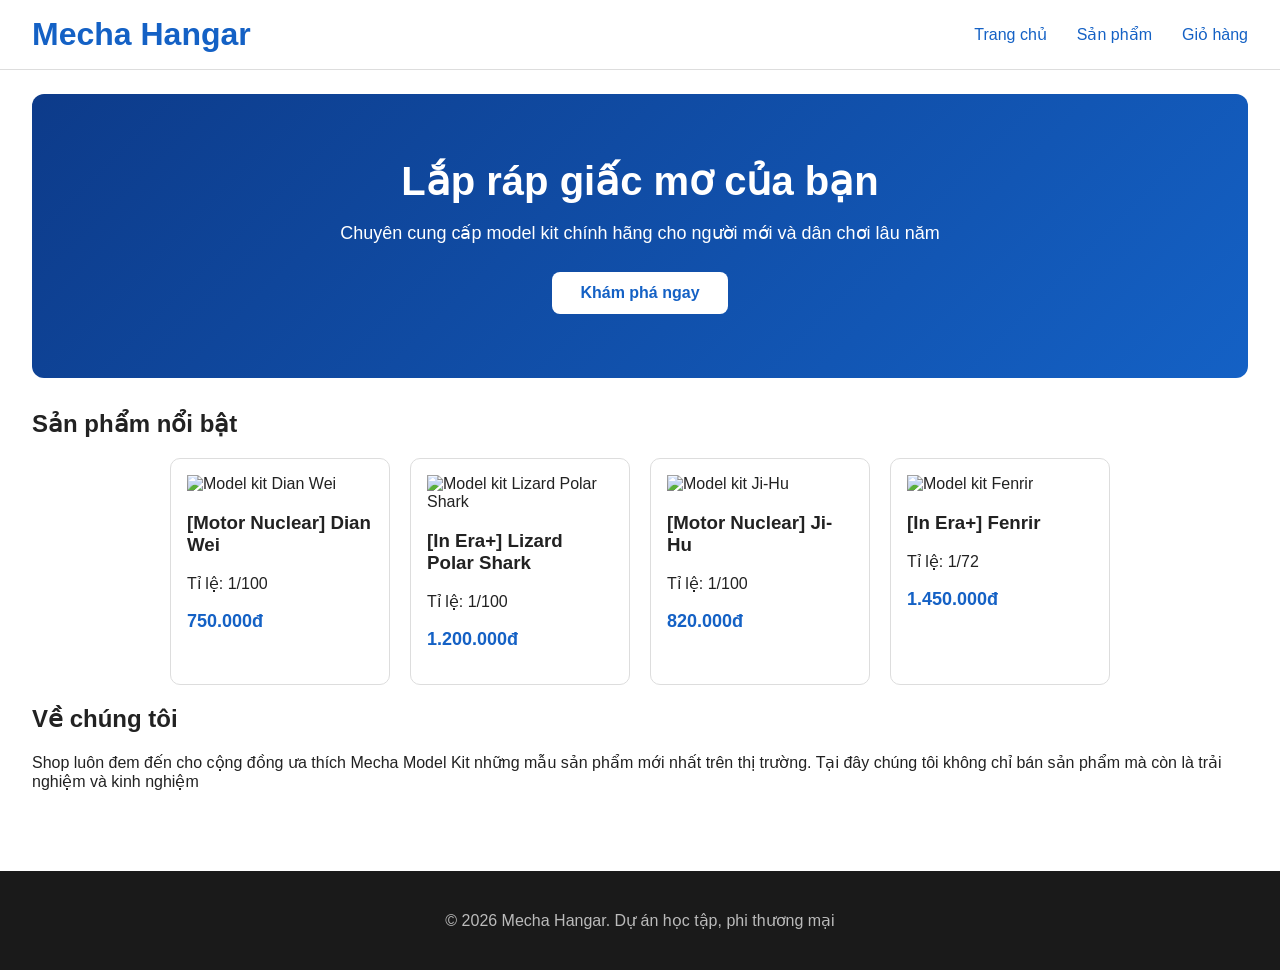
==== index.html @ 4bf40a0e "Hoàn thành giao diện trang chủ, danh sách và chi tiết sản phẩm" ====
<!DOCTYPE html>
<html lang="vi">

<head>
    <meta charset="UTF-8">
    <meta name="viewport" content="width=device-width, initial-scale=1.0">
    <title>Mecha Hangar - Shop Model Kit</title>
    <link rel="stylesheet" href="style.css">
</head>

<body>
    <header class="site-header">
        <h1 class="logo">Mecha Hangar</h1>
        <nav>
            <a href="index.html">Trang chủ</a>
            <a href="san-pham.html">Sản phẩm</a>
            <a href="gio-hang.html">Giỏ hàng</a>
        </nav>
    </header>

    <main>
        <section class="hero">
            <h2 class="hero-title">Lắp ráp giấc mơ của bạn</h2>
            <p class="tagline">Chuyên cung cấp model kit chính hãng cho người mới và dân chơi lâu năm</p>
            <a href="san-pham.html" class="btn">Khám phá ngay</a>
        </section>

        <section>
            <h2>Sản phẩm nổi bật</h2>
            <div class="product-list">
                <div class="product-card">
                    <img src="https://placehold.co/300x300?text=Dian+Wei" alt="Model kit Dian Wei">
                    <h3>[Motor Nuclear] Dian Wei</h3>
                    <p>Tỉ lệ: 1/100</p>
                    <p class="price">750.000đ</p>
                </div>

                <div class="product-card">
                    <img src="https://placehold.co/300x300?text=Lizard+Polar+Shark" alt="Model kit Lizard Polar Shark">
                    <h3>[In Era+] Lizard Polar Shark</h3>
                    <p>Tỉ lệ: 1/100</p>
                    <p class="price">1.200.000đ</p>
                </div>

                <div class="product-card">
                    <img src="https://placehold.co/300x300?text=Ji+Hu" alt="Model kit Ji-Hu">
                    <h3>[Motor Nuclear] Ji-Hu</h3>
                    <p>Tỉ lệ: 1/100</p>
                    <p class="price">820.000đ</p>
                </div>

                <div class="product-card">
                    <img src="https://placehold.co/300x300?text=Fenrir" alt="Model kit Fenrir">
                    <h3>[In Era+] Fenrir</h3>
                    <p>Tỉ lệ: 1/72</p>
                    <p class="price">1.450.000đ</p>
                </div>
            </div>
        </section>

        <section>
            <h2>Về chúng tôi</h2>
            <p>Shop luôn đem đến cho cộng đồng ưa thích Mecha Model Kit những mẫu sản phẩm mới nhất trên thị trường. Tại
                đây chúng tôi không chỉ bán sản phẩm mà còn là trải nghiệm và kinh nghiệm</p>
        </section>

    </main>

    <footer class="site-footer">
        <p>&copy; 2026 Mecha Hangar. Dự án học tập, phi thương mại</p>
    </footer>
</body>

</html>
---- style.css ----
* {
    box-sizing: border-box;
}

body {
    font-family: Arial, sans-serif;
    background-color: #ffffff;
    color: #222222;
    margin: 0;
    display: flex;
    flex-direction: column;
    min-height: 100vh;
}

.logo {
    color: #1461c5;
    font-size: 32px;
    margin: 0;
}

nav {
    display: flex;
    gap: 30px;
}

nav a {
    color: #1461c5;
    text-decoration: none;
}

nav a:hover {
    text-decoration: underline;
}

.product-card {
    width: 220px;
    padding: 16px;
    border: 1px solid #dddddd;
    border-radius: 10px;
}

.product-card img {
    width: 100%;
}

.price {
    color: #1461c5;
    font-weight: bold;
    font-size: 18px;
}

.product-list {
    display: flex;
    flex-wrap: wrap;
    gap: 20px;
    justify-content: center;
}

.site-header {
    display: flex;
    justify-content: space-between;
    align-items: center;
    padding: 16px 32px;
    border-bottom: 1px solid #dddddd;
}

main {
    padding: 24px 32px;
    flex: 1;
}

.hero {
    background: linear-gradient(135deg, #0d3b8a, #1461c5);
    color: #ffffff;
    text-align: center;
    padding: 64px 32px;
    border-radius: 12px;
    margin-bottom: 32px;
}

.hero-title {
    font-size: 40px;
    margin-top: 0;
    margin-bottom: 12px;
}

.tagline {
    font-size: 18px;
    margin-bottom: 28px;
}

.btn {
    display: inline-block;
    background-color: #ffffff;
    color: #1461c5;
    font-weight: bold;
    text-decoration: none;
    padding: 12px 28px;
    border-radius: 8px;
    transition: background-color 0.2s;
    font-size: 16px;
    font-family: inherit;
    cursor: pointer;
}

.btn:hover {
    background-color: #dce8fb;
}

.site-footer {
    background-color: #1a1a1a;
    color: #bbbbbb;
    text-align: center;
    padding: 24px;
    margin-top: 40px;
}

.product-grid {
    display: grid;
    grid-template-columns: repeat(4, 1fr);
    gap: 20px;
}

.product-grid .product-card {
    width: auto;
}

.toolbar {
    display: flex;
    flex-wrap: wrap;
    align-items: center;
    gap: 16px;
    margin-bottom: 24px;
}

.search-input {
    flex: 1;
    min-width: 220px;
    padding: 10px 14px;
    border: 1px solid #cccccc;
    border-radius: 8px;
    font-size: 16px;
}

.search-input:focus,
.quantity-input:focus {
    outline: none;
    border-color: #1461c5;
    box-shadow: 0 0 0 3px #dce8fb;
}

.filter-group {
    display: flex;
    align-items: center;
    gap: 8px;
}

select {
    padding: 10px;
    border: 1px solid #cccccc;
    border-radius: 8px;
    font-size: 16px;
    background-color: #ffffff;
}

.back-link {
    display: inline-block;
    color: #1461c5;
    text-decoration: none;
    margin-bottom: 20px;
}

.product-detail {
    display: grid;
    grid-template-columns: 1fr 1fr;
    gap: 40px;
}

.main-image {
    width: 100%;
    border-radius: 12px;
}

.thumbnails {
    display: flex;
    gap: 10px;
    margin-top: 12px;
}

.thumbnails img {
    width: 80px;
    border-radius: 8px;
    border: 2px solid transparent;
    cursor: pointer;
}

.thumbnails img:hover {
    border-color: #1461c5;
}

.brand {
    corlor: #777777;
    text-transform: uppercase;
    letter-spacing: 1px;
    font-size: 14px;
    margin: 0;
}

.detail-price {
    font-size: 28px;
}

.specs {
    width: 100%;
    border-collapse: collapse;
    margin: 28px 0;
}

.specs th,
.specs td {
    text-align: left;
    padding: 10px;
    border-bottom: 1px solid #eeeeee;
}

.specs th {
    width: 40%;
    color: #555555;
    font-weight: normal;
}

.buy-box {
    display: flex;
    flex-wrap: wrap;
    align-items: center;
    gap: 12px;
}

.quantity-input {
    width: 70px;
    padding: 10px;
    border: 1px solid #cccccc;
    border-radius: 8px;
    font-size: 16px;
}

.btn-primary {
    background-color: #1461c5;
    color: #ffffff;
    border: 2px solid #1461c5;
}

.btn-primary:hover {
    background-color: #0d3b8a;
    border-color: #0d3b8a;
}

.btn-secondary {
    background-color: #ffffff;
    color: #1461c5;
    border: 2px solid #1461c5;
}

.btn-secondary:hover {
    background-color: #0d3b8a;
    border-color: #0d3b8a;
    color: #ffffff;
}

.product-card h3 a {
    color: inherit;
    text-decoration: none;
}

.product-card h3 a:hover {
    color: #1461c5;
}

@media (max-width: 900px) {
    .product-grid {
        grid-template-columns: repeat(3, 1fr);
    }
}

@media (max-width: 600px) {
    .site-header {
        flex-direction: column;
        gap: 12px;
        padding: 16px;
    }

    main {
        padding: 16px;
    }

    .hero {
        padding: 40px 20px;
    }

    .hero-title {
        font-size: 28px;
    }

    .product-card {
        width: calc(50% - 10px);
    }

    .product-grid {
        grid-template-columns: repeat(2, 1fr);
    }

    .product-detail {
        grid-template-columns: 1fr;
        gap: 24px;
    }
}
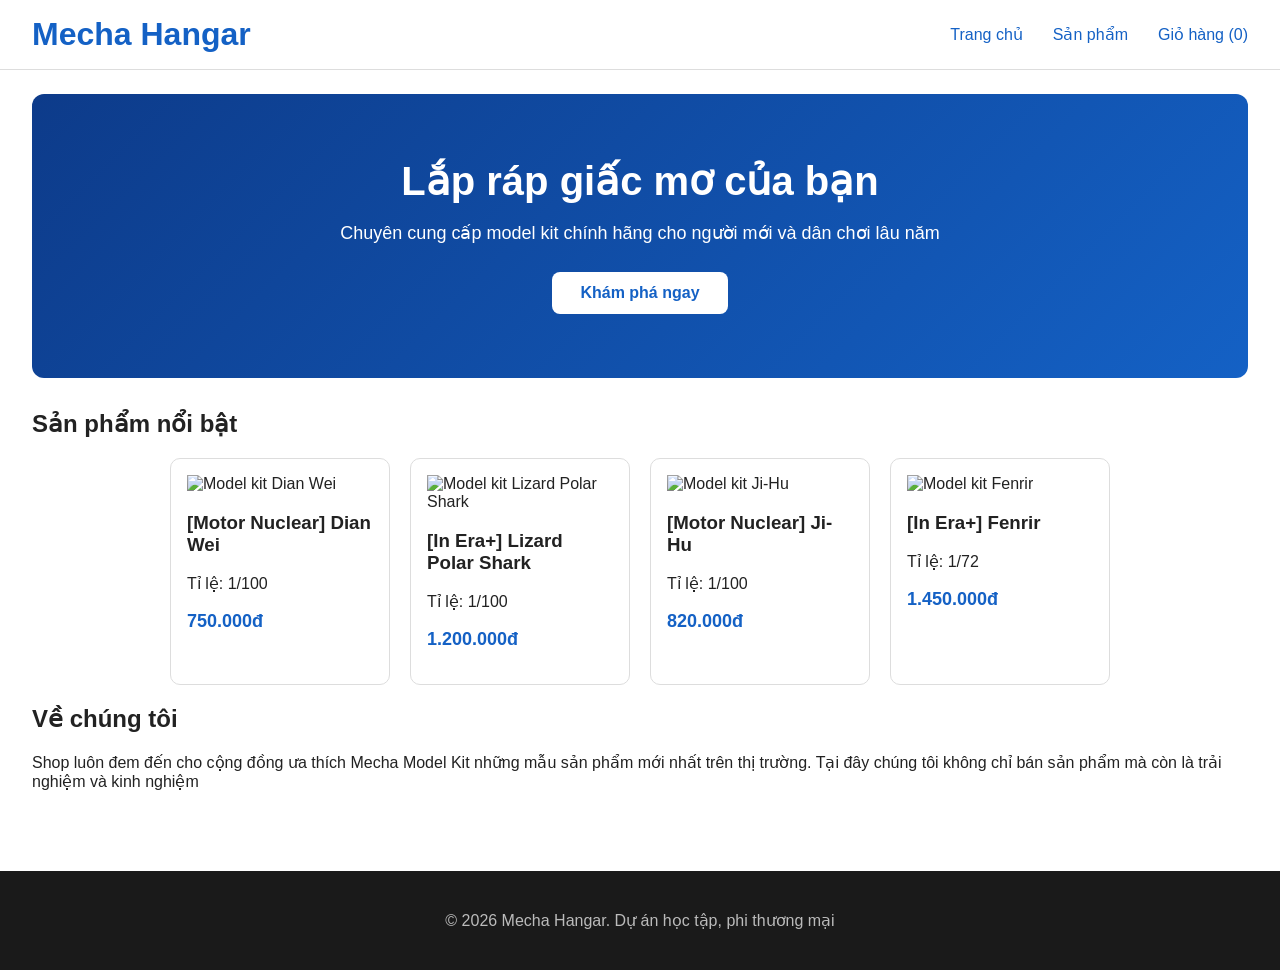
==== commit fec5a09e: "Bổ sung lưu giỏ hàng bằng localStorage" ====
--- a/index.html
+++ b/index.html
@@ -14,7 +14,7 @@
         <nav>
             <a href="index.html">Trang chủ</a>
             <a href="san-pham.html">Sản phẩm</a>
-            <a href="gio-hang.html">Giỏ hàng</a>
+            <a href="gio-hang.html">Giỏ hàng (<span id="cart-count">0</span>)</a>
         </nav>
     </header>
 
@@ -69,6 +69,9 @@
     <footer class="site-footer">
         <p>&copy; 2026 Mecha Hangar. Dự án học tập, phi thương mại</p>
     </footer>
+
+    <script src="cart.js"></script>
+
 </body>
 
 </html>
--- a/style.css
+++ b/style.css
@@ -143,6 +143,7 @@
 }
 
 .search-input:focus,
+select:focus,
 .quantity-input:focus {
     outline: none;
     border-color: #1461c5;
@@ -198,8 +199,12 @@
     border-color: #1461c5;
 }
 
+.thumbnails img.active {
+    border-color: #1461c5;
+}
+
 .brand {
-    corlor: #777777;
+    color: #777777;
     text-transform: uppercase;
     letter-spacing: 1px;
     font-size: 14px;
@@ -276,6 +281,23 @@
     color: #1461c5;
 }
 
+.out-of-stock {
+    color: #690202;
+    font-weight: bold;
+}
+
+.btn:disabled {
+    opacity: 0.4;
+    pointer-events: none;
+}
+
+.empty-message {
+    grid-column: 1 / -1;
+    text-align: center;
+    color: #777777;
+    padding: 40px 0;
+}
+
 @media (max-width: 900px) {
     .product-grid {
         grid-template-columns: repeat(3, 1fr);
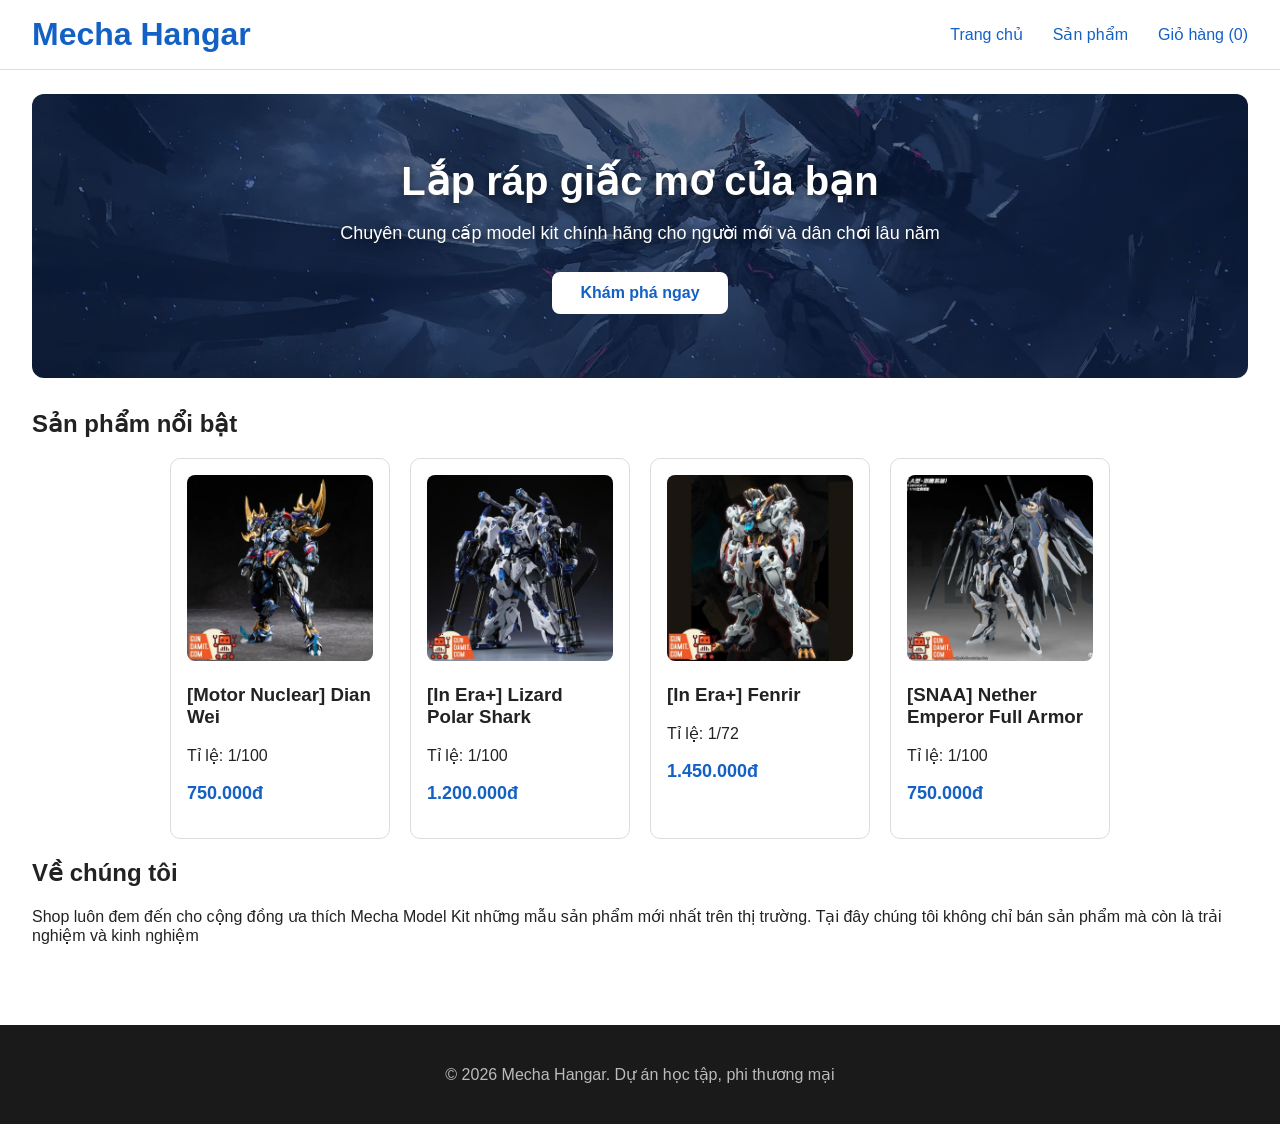
==== commit 1b16cb2e: "Thêm ảnh banner trang chủ, thêm chi tiết sản phẩm nổi bật" ====
--- a/index.html
+++ b/index.html
@@ -27,35 +27,7 @@
 
         <section>
             <h2>Sản phẩm nổi bật</h2>
-            <div class="product-list">
-                <div class="product-card">
-                    <img src="https://placehold.co/300x300?text=Dian+Wei" alt="Model kit Dian Wei">
-                    <h3>[Motor Nuclear] Dian Wei</h3>
-                    <p>Tỉ lệ: 1/100</p>
-                    <p class="price">750.000đ</p>
-                </div>
-
-                <div class="product-card">
-                    <img src="https://placehold.co/300x300?text=Lizard+Polar+Shark" alt="Model kit Lizard Polar Shark">
-                    <h3>[In Era+] Lizard Polar Shark</h3>
-                    <p>Tỉ lệ: 1/100</p>
-                    <p class="price">1.200.000đ</p>
-                </div>
-
-                <div class="product-card">
-                    <img src="https://placehold.co/300x300?text=Ji+Hu" alt="Model kit Ji-Hu">
-                    <h3>[Motor Nuclear] Ji-Hu</h3>
-                    <p>Tỉ lệ: 1/100</p>
-                    <p class="price">820.000đ</p>
-                </div>
-
-                <div class="product-card">
-                    <img src="https://placehold.co/300x300?text=Fenrir" alt="Model kit Fenrir">
-                    <h3>[In Era+] Fenrir</h3>
-                    <p>Tỉ lệ: 1/72</p>
-                    <p class="price">1.450.000đ</p>
-                </div>
-            </div>
+            <div class="product-list" id="featured-list"></div>
         </section>
 
         <section>
@@ -70,7 +42,10 @@
         <p>&copy; 2026 Mecha Hangar. Dự án học tập, phi thương mại</p>
     </footer>
 
+    <script src="data.js"></script>
     <script src="cart.js"></script>
+    <script src="trang-chu.js"></script>
+</body>
 
 </body>
 
--- a/style.css
+++ b/style.css
@@ -41,6 +41,10 @@
 
 .product-card img {
     width: 100%;
+    aspect-ratio: 1 / 1;
+    object-fit: cover;
+    border-radius: 8px;
+    background-color: #f2f2f2;
 }
 
 .price {
@@ -70,7 +74,11 @@
 }
 
 .hero {
-    background: linear-gradient(135deg, #0d3b8a, #1461c5);
+    background:
+        linear-gradient(rgba(10, 30, 70, 0.65), rgba(10, 30, 70, 0.65)),
+        url("images/banner.webp");
+    background-size: cover;
+    background-position: center;
     color: #ffffff;
     text-align: center;
     padding: 64px 32px;
@@ -82,11 +90,13 @@
     font-size: 40px;
     margin-top: 0;
     margin-bottom: 12px;
+    text-shadow: 0 2px 8px rgba(0, 0, 0, 0.5);
 }
 
 .tagline {
     font-size: 18px;
     margin-bottom: 28px;
+    text-shadow: 0 2px 8px rgba(0, 0, 0, 0.5);
 }
 
 .btn {
@@ -144,7 +154,8 @@
 
 .search-input:focus,
 select:focus,
-.quantity-input:focus {
+.quantity-input:focus,
+.form-control:focus {
     outline: none;
     border-color: #1461c5;
     box-shadow: 0 0 0 3px #dce8fb;
@@ -179,7 +190,10 @@
 
 .main-image {
     width: 100%;
+    aspect-ratio: 1 / 1;
+    object-fit: cover;
     border-radius: 12px;
+    background-color: #f2f2f2;
 }
 
 .thumbnails {
@@ -193,6 +207,8 @@
     border-radius: 8px;
     border: 2px solid transparent;
     cursor: pointer;
+    aspect-ratio: 1 / 1;
+    object-fit: cover;
 }
 
 .thumbnails img:hover {
@@ -298,6 +314,190 @@
     padding: 40px 0;
 }
 
+.hidden {
+    display: none;
+}
+
+.cart-layout {
+    display: grid;
+    grid-template-columns: 2fr 1fr;
+    gap: 32px;
+    align-items: start;
+}
+
+.cart-item {
+    display: grid;
+    grid-template-columns: 80px 1fr auto auto auto;
+    align-items: center;
+    gap: 16px;
+    padding: 16px 0;
+    border-bottom: 1px solid #eeeeee;
+}
+
+.cart-item-image {
+    width: 80px;
+    border-radius: 8px;
+    aspect-ratio: 1 / 1;
+    object-fit: cover;
+}
+
+.cart-item-info h3 {
+    margin: 0 0 4px;
+    font-size: 16px;
+}
+
+.cart-item-info h3 a {
+    color: inherit;
+    text-decoration: none;
+}
+
+.cart-item-info .price {
+    margin: 4px 0 0;
+    font-size: 15px;
+}
+
+.quantity-control {
+    display: flex;
+    align-items: center;
+    gap: 10px;
+}
+
+.qty-btn {
+    width: 32px;
+    height: 32px;
+    border: 1px solid #cccccc;
+    border-radius: 6px;
+    background-color: #ffffff;
+    font-size: 18px;
+    font-family: inherit;
+    cursor: pointer;
+}
+
+.qty-btn:hover {
+    border-color: #1461c5;
+    color: #1461c5;
+}
+
+.line-total {
+    margin: 0;
+    min-width: 110px;
+    text-align: right;
+    font-weight: bold;
+}
+
+.remove-btn {
+    background: none;
+    border: none;
+    color: #c62828;
+    font-size: 14px;
+    font-family: inherit;
+    cursor: pointer;
+}
+
+.remove-btn:hover {
+    text-decoration: underline;
+}
+
+.cart-summary {
+    border: 1px solid #dddddd;
+    border-radius: 12px;
+    padding: 24px;
+}
+
+.cart-summary h3 {
+    margin-top: 0;
+}
+
+.summary-row {
+    display: flex;
+    justify-content: space-between;
+    margin-bottom: 12px;
+}
+
+.summary-total {
+    font-size: 20px;
+    font-weight: bold;
+    border-top: 1px solid #eeeeee;
+    padding-top: 12px;
+}
+
+.checkout-btn {
+    display: block;
+    text-align: center;
+    margin-top: 16px;
+}
+
+.empty-cart {
+    text-align: center;
+    padding: 40px 0;
+}
+
+.checkout-layout {
+    display: grid;
+    grid-template-columns: 2fr 1fr;
+    gap: 32px;
+    align-items: start;
+}
+
+.checkout-form h3 {
+    margin-top: 24px;
+}
+
+.form-group {
+    margin-bottom: 16px;
+}
+
+.form-group label {
+    display: block;
+    margin-bottom: 6px;
+    font-weight: bold;
+}
+
+.form-control {
+    width: 100%;
+    padding: 10px 14px;
+    border: 1px solid #cccccc;
+    border-radius: 8px;
+    font-size: 16px;
+    font-family: inherit;
+}
+
+textarea.form-control {
+    min-height: 80px;
+    resize: vertical;
+}
+
+.form-control.invalid {
+    border-color: #c62828;
+}
+
+.error-message {
+    margin: 6px 0 0;
+    color: #c62828;
+    font-size: 14px;
+}
+
+.form-group .radio-option {
+    display: flex;
+    align-items: center;
+    gap: 8px;
+    font-weight: normal;
+    cursor: pointer;
+}
+
+.order-item {
+    display: flex;
+    justify-content: space-between;
+    gap: 12px;
+    margin-bottom: 10px;
+    font-size: 15px;
+}
+
+.order-success {
+    text-align: center;
+    padding: 40px 0;
+}
+
 @media (max-width: 900px) {
     .product-grid {
         grid-template-columns: repeat(3, 1fr);
@@ -335,4 +535,31 @@
         grid-template-columns: 1fr;
         gap: 24px;
     }
+
+    .cart-layout {
+        grid-template-columns: 1fr;
+    }
+
+    .cart-item {
+        grid-template-columns: 64px 1fr;
+    }
+
+    .cart-item-image {
+        width: 64px;
+    }
+
+    .quantity-control,
+    .line-total,
+    .remove-btn {
+        grid-column: 2;
+        justify-self: start;
+    }
+
+    .line-total {
+        text-align: left;
+    }
+
+    .checkout-layout {
+        grid-template-columns: 1fr;
+    }
 }
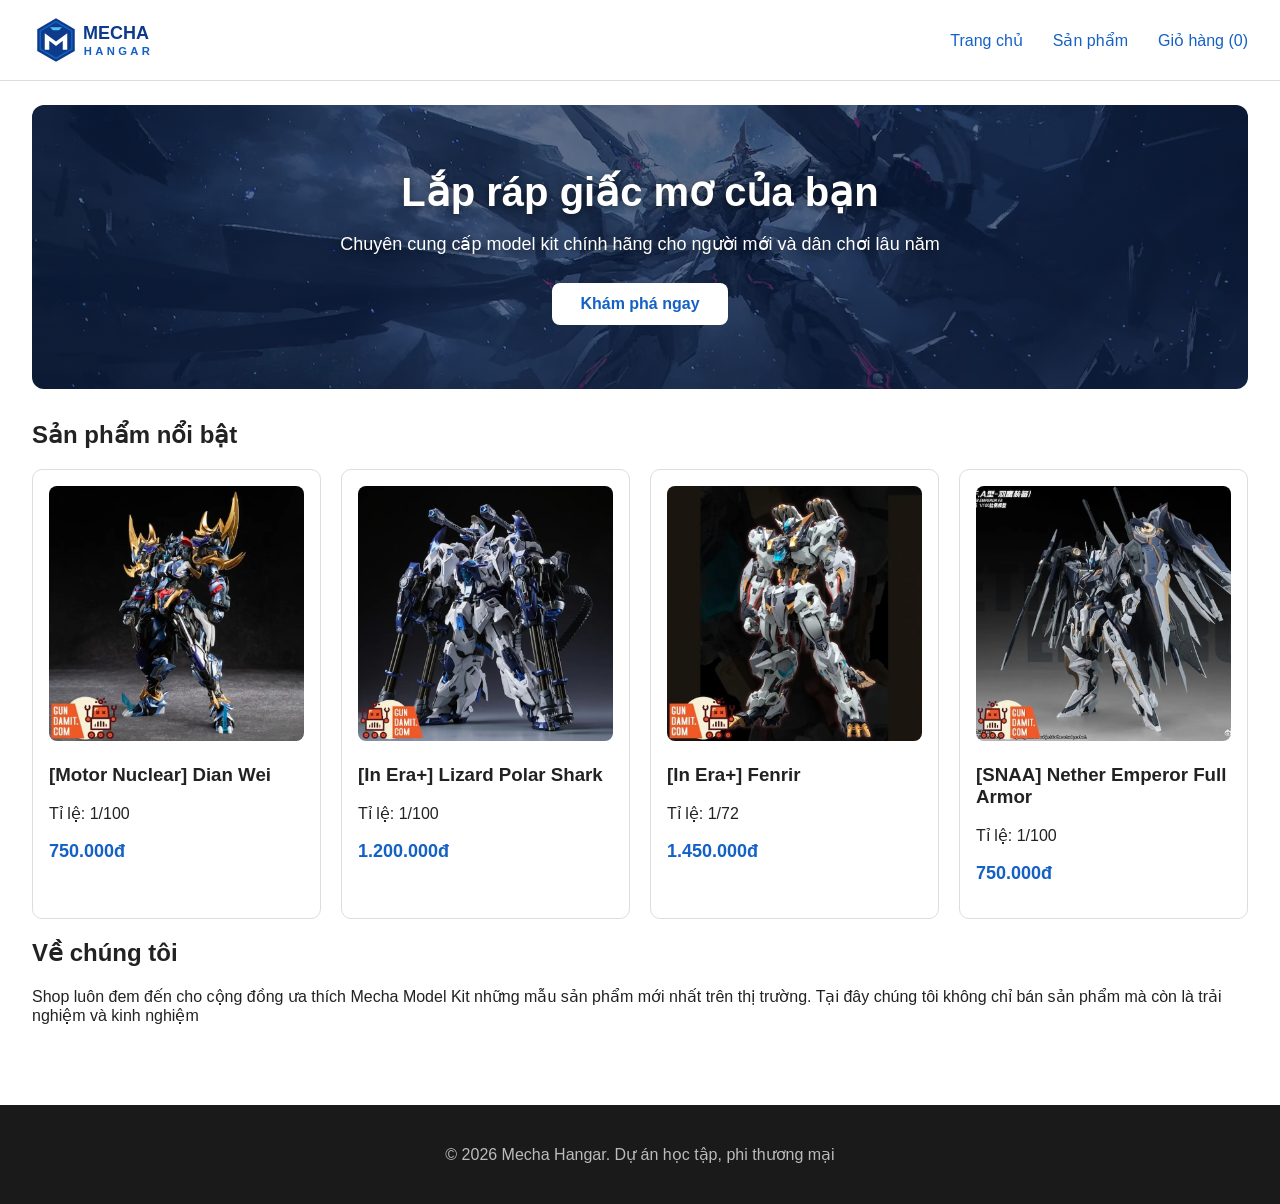
==== commit 8f0613a9: "Cập nhật Logo web" ====
--- a/index.html
+++ b/index.html
@@ -10,7 +10,11 @@
 
 <body>
     <header class="site-header">
-        <h1 class="logo">Mecha Hangar</h1>
+        <h1 class="logo">
+            <a href="index.html">
+                <img src="images/logo.svg" alt="Mecha Hangar">
+            </a>
+        </h1>
         <nav>
             <a href="index.html">Trang chủ</a>
             <a href="san-pham.html">Sản phẩm</a>
@@ -27,7 +31,7 @@
 
         <section>
             <h2>Sản phẩm nổi bật</h2>
-            <div class="product-list" id="featured-list"></div>
+            <div class="product-grid" id="featured-list"></div>
         </section>
 
         <section>
--- a/style.css
+++ b/style.css
@@ -16,6 +16,20 @@
     color: #1461c5;
     font-size: 32px;
     margin: 0;
+}
+
+.logo a {
+    display: flex;
+    align-items: center;
+    gap: 10px;
+    color: inherit;
+    text-decoration: none;
+}
+
+.logo img {
+    display: block;
+    height: 48px;
+    width: auto;
 }
 
 nav {
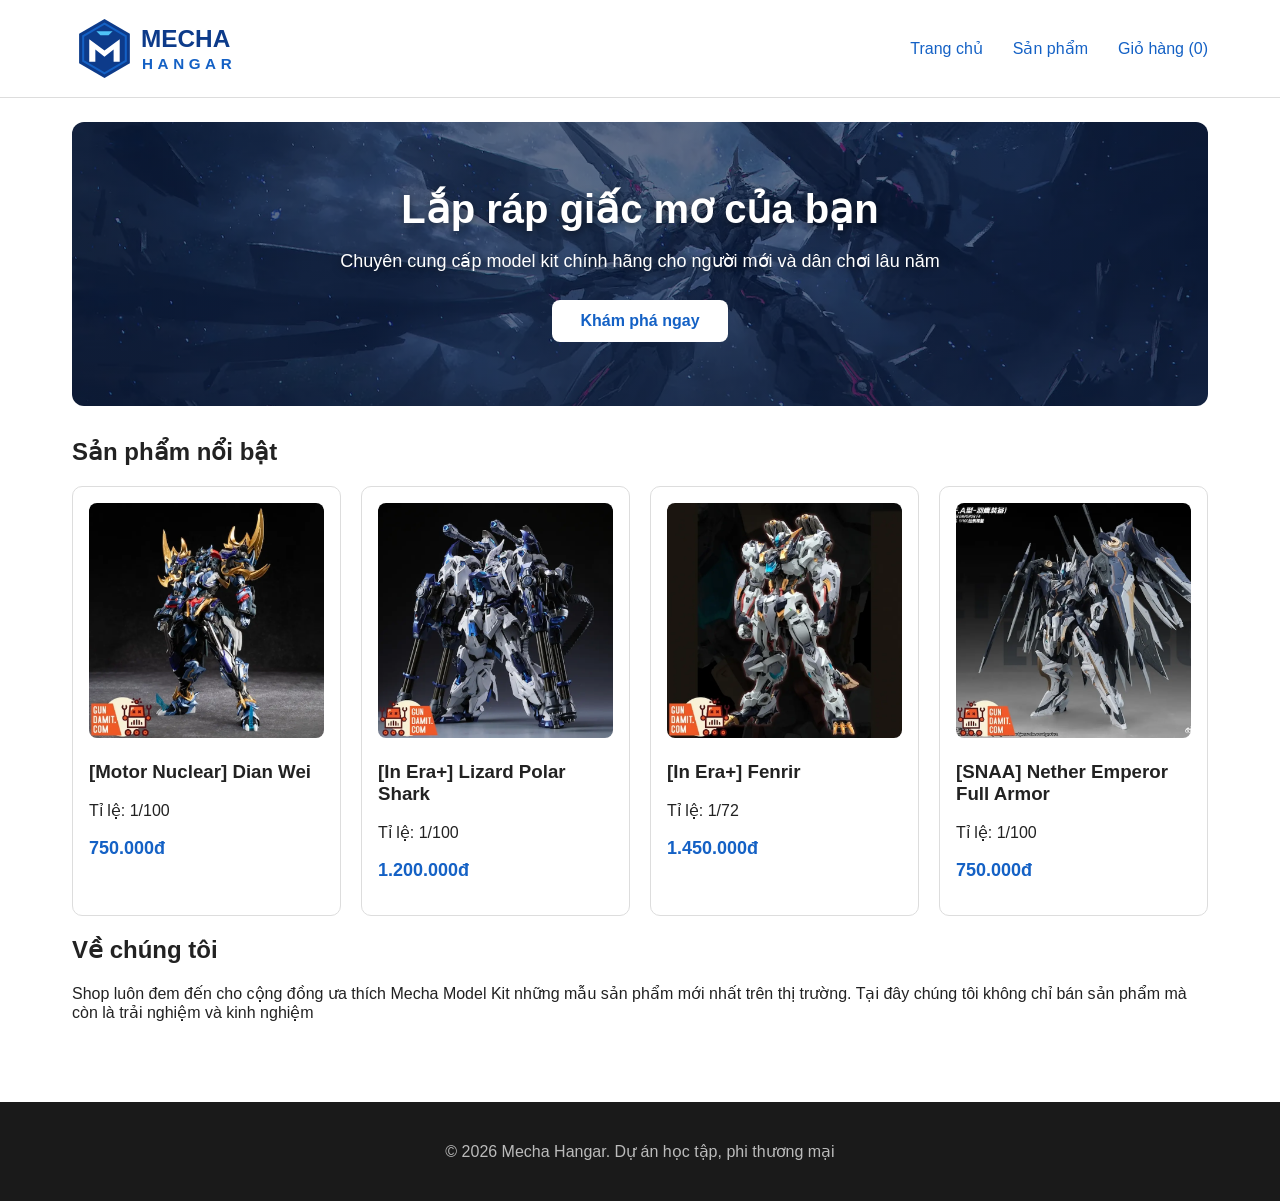
==== commit f36e5a68: "Thêm icon web trên tab trình duyệt" ====
--- a/index.html
+++ b/index.html
@@ -5,6 +5,7 @@
     <meta charset="UTF-8">
     <meta name="viewport" content="width=device-width, initial-scale=1.0">
     <title>Mecha Hangar - Shop Model Kit</title>
+    <link rel="icon" type="image/svg" href="images/logo-icon.svg">
     <link rel="stylesheet" href="style.css">
 </head>
 
--- a/style.css
+++ b/style.css
@@ -28,7 +28,7 @@
 
 .logo img {
     display: block;
-    height: 48px;
+    height: 65px;
     width: auto;
 }
 
@@ -78,13 +78,16 @@
     display: flex;
     justify-content: space-between;
     align-items: center;
-    padding: 16px 32px;
+    padding: 16px max(32px, calc((100% - 1200px) / 2 + 32px));
     border-bottom: 1px solid #dddddd;
 }
 
 main {
     padding: 24px 32px;
     flex: 1;
+    width: 100%;
+    max-width: 1200px;
+    margin: 0 auto;
 }
 
 .hero {
